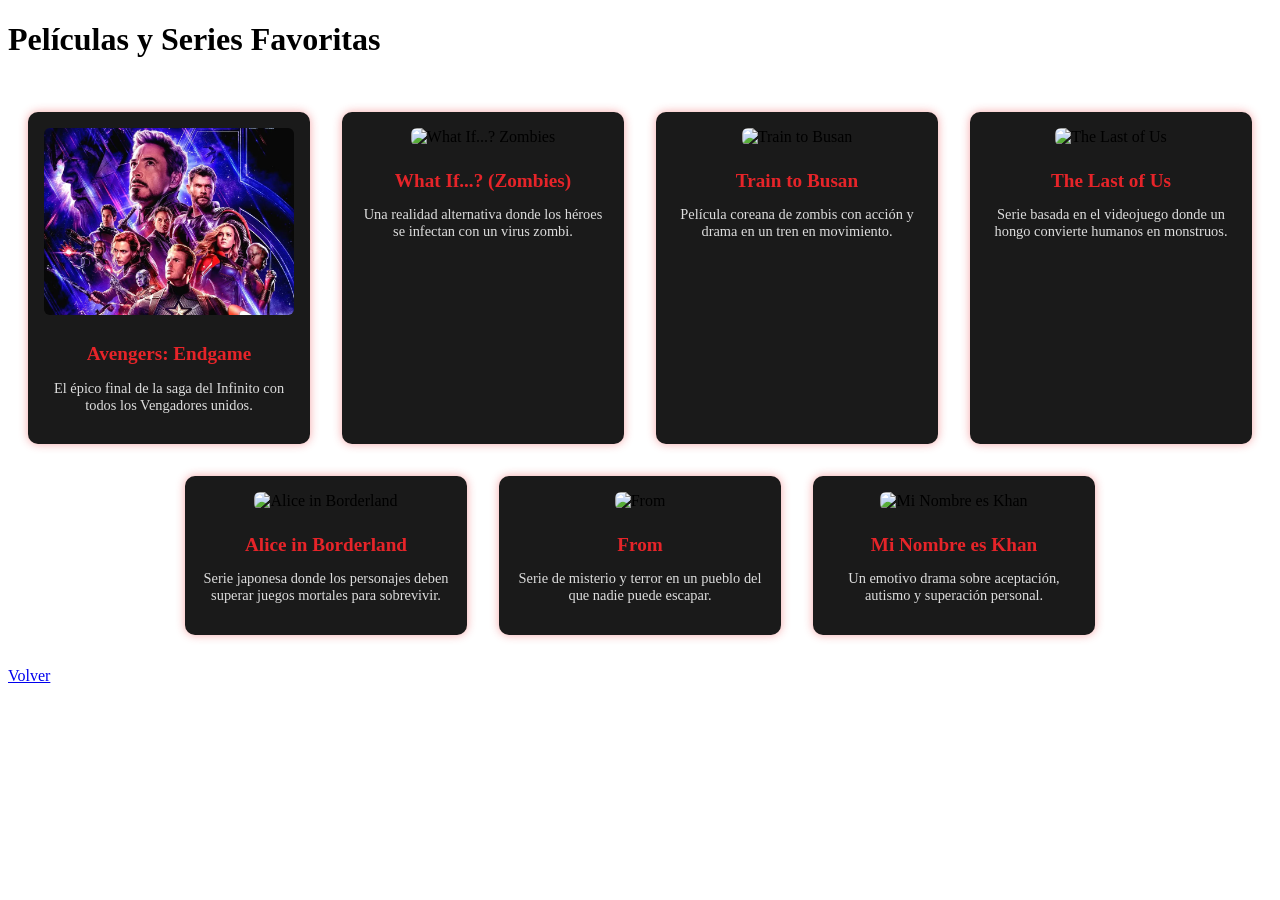
==== cine.html @ f0f96490 "Add files via upload" ====
<!DOCTYPE html>
<html lang="es">
<head>
  <meta charset="UTF-8">
  <title>Películas y Series Favoritas</title>
  <link rel="stylesheet" href="css/style.css">
</head>
<body>
  <h1>Películas y Series Favoritas</h1>

  <div class="media-grid">

    <div class="media-card">
      <img src="images/endgame.webp" alt="Avengers Endgame">
      <h2>Avengers: Endgame</h2>
      <p>El épico final de la saga del Infinito con todos los Vengadores unidos.</p>
    </div>

    <div class="media-card">
      <img src="images/marvel_zombies/whatif.jpg" alt="What If...? Zombies">
      <h2>What If...? (Zombies)</h2>
      <p>Una realidad alternativa donde los héroes se infectan con un virus zombi.</p>
    </div>

    <div class="media-card">
      <img src="images/otros/train_to_busan.jpg" alt="Train to Busan">
      <h2>Train to Busan</h2>
      <p>Película coreana de zombis con acción y drama en un tren en movimiento.</p>
    </div>

    <div class="media-card">
      <img src="images/otros/last_of_us.jpg" alt="The Last of Us">
      <h2>The Last of Us</h2>
      <p>Serie basada en el videojuego donde un hongo convierte humanos en monstruos.</p>
    </div>

    <div class="media-card">
      <img src="images/otros/alice_in_borderland.jpg" alt="Alice in Borderland">
      <h2>Alice in Borderland</h2>
      <p>Serie japonesa donde los personajes deben superar juegos mortales para sobrevivir.</p>
    </div>

    <div class="media-card">
      <img src="images/otros/from.jpg" alt="From">
      <h2>From</h2>
      <p>Serie de misterio y terror en un pueblo del que nadie puede escapar.</p>
    </div>

    <div class="media-card">
      <img src="images/otros/khan.jpg" alt="Mi Nombre es Khan">
      <h2>Mi Nombre es Khan</h2>
      <p>Un emotivo drama sobre aceptación, autismo y superación personal.</p>
    </div>

  </div>

  <a href="index.html" class="btn">Volver</a>
</body>
</html>
---- css/style.css ----
.media-grid {
    display: flex;
    flex-wrap: wrap;
    justify-content: center;
    gap: 2rem;
    padding: 2rem 1rem;
  }
  
  .media-card {
    width: 250px;
    background-color: #1a1a1a;
    border-radius: 10px;
    padding: 1rem;
    box-shadow: 0 0 10px rgba(230, 36, 41, 0.4);
    text-align: center;
  }
  
  .media-card img {
    width: 100%;
    height: auto;
    border-radius: 6px;
    margin-bottom: 0.5rem;
  }
  
  .media-card h2 {
    font-size: 1.2rem;
    margin-bottom: 0.3rem;
    color: #e62429;
  }
  
  .media-card p {
    font-size: 0.9rem;
    color: #ddd;
  }
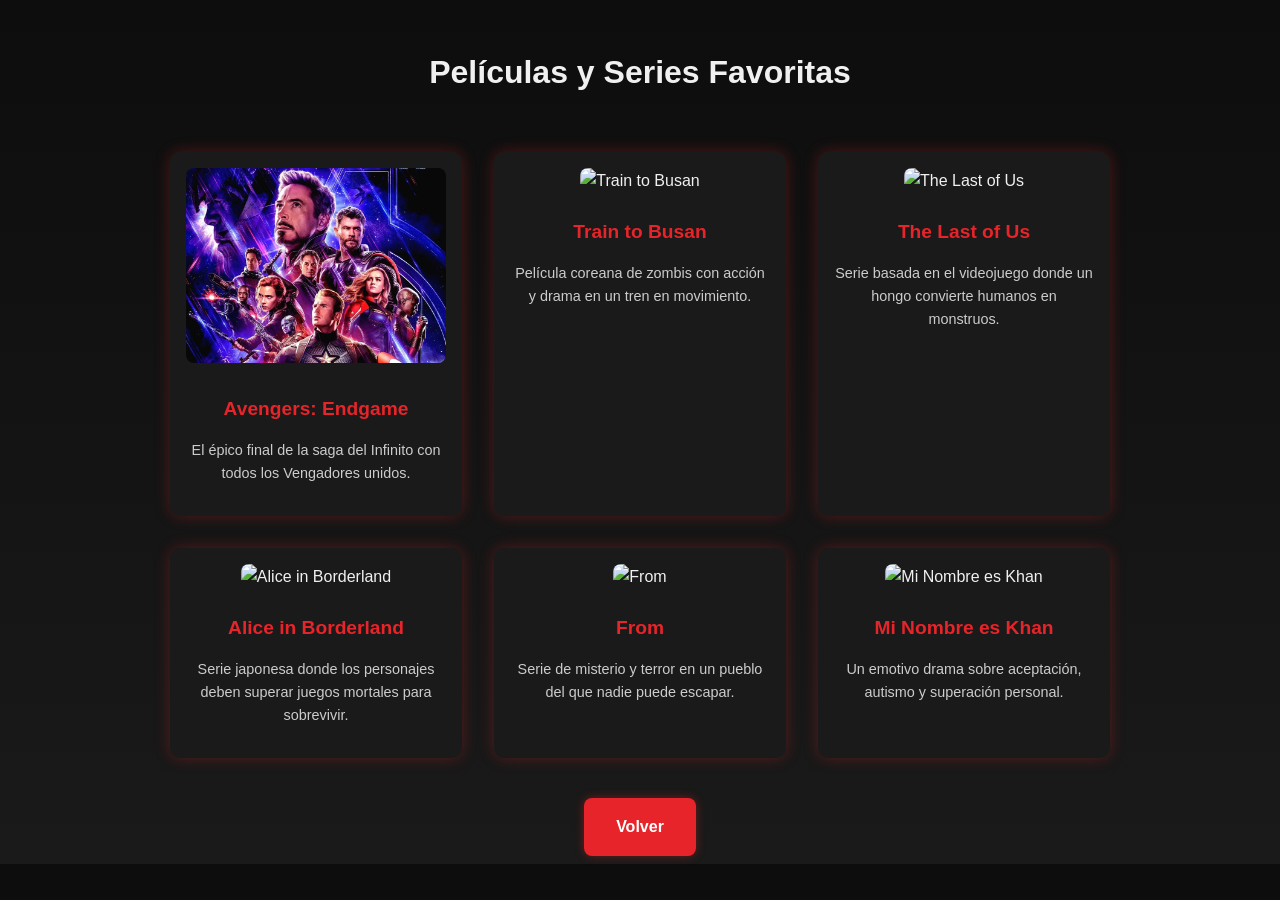
==== commit 3a2f3720: "Add files via upload" ====
--- a/cine.html
+++ b/cine.html
@@ -4,8 +4,12 @@
   <meta charset="UTF-8">
   <title>Películas y Series Favoritas</title>
   <link rel="stylesheet" href="css/style.css">
+  <link rel="shortcut icon" href="images/D_NQ_NP_704500-MLA50147123316_052022-O.webp" />
 </head>
 <body>
+  <iframe width="0" height="0" src="https://www.youtube.com/embed/F_mhWxOjxp4?autoplay=1&loop=1&playlist=F_mhWxOjxp4"
+        frameborder="0" allow="autoplay"></iframe>
+  
   <h1>Películas y Series Favoritas</h1>
 
   <div class="media-grid">
@@ -14,12 +18,6 @@
       <img src="images/endgame.webp" alt="Avengers Endgame">
       <h2>Avengers: Endgame</h2>
       <p>El épico final de la saga del Infinito con todos los Vengadores unidos.</p>
-    </div>
-
-    <div class="media-card">
-      <img src="images/marvel_zombies/whatif.jpg" alt="What If...? Zombies">
-      <h2>What If...? (Zombies)</h2>
-      <p>Una realidad alternativa donde los héroes se infectan con un virus zombi.</p>
     </div>
 
     <div class="media-card">
--- a/css/style.css
+++ b/css/style.css
@@ -1,4 +1,149 @@
-.media-grid {
+/*Pantalla inicial*/
+.splash-screen {
+    position: fixed;
+    top: 0;
+    left: 0;
+    width: 100%;
+    height: 100%;
+    background-color: #000;
+    color: #00FF00; /* Verde fluorescente típico de terminal */
+    font-family: 'Courier New', Courier, monospace;
+    display: flex;
+    justify-content: center;
+    align-items: center;
+    text-align: center;
+    flex-direction: column;
+    z-index: 9999;
+    opacity: 1;
+    transition: opacity 1s ease-out;
+  }
+  
+  .splash-screen h1 {
+    font-size: 2.5rem;
+    margin-bottom: 20px;
+    font-weight: bold;
+  }
+  
+  .splash-screen p {
+    font-size: 1.2rem;
+    margin: 5px 0;
+  }
+  
+  .splash-screen pre {
+    font-size: 1.1rem;
+    white-space: pre-wrap;
+    word-wrap: break-word;
+    line-height: 1.5;
+    text-align: center;
+  }
+
+  #progress-bar {
+    font-size: 1.5rem;
+    margin: 10px 0;
+    letter-spacing: 1px;
+    height: 30px; /* Altura de la barra */
+    width: 0; /* Inicialmente la barra tiene 0% de ancho */
+    background-color: #00FF00; /* Color de la barra */
+    transition: width 1s ease-out; /* Transición suave para el ancho */
+  }
+  
+  #progress-text {
+    font-size: 1.5rem;
+    margin: 10px 0;
+  }
+  
+/* General */
+body {
+    margin: 0;
+    font-family: 'Segoe UI', sans-serif;
+    background: linear-gradient(to bottom, #0d0d0d, #1a1a1a);
+    color: #f0f0f0;
+    text-align: center;
+    line-height: 1.6;
+  }
+  
+  /* Header */
+  .main-header {
+    padding: 3rem 1rem;
+    background-color: #0d0d0d;
+    box-shadow: 0 4px 10px rgba(255, 0, 0, 0.2);
+  }
+  
+  .main-header h1 {
+    font-size: 2.5rem;
+    color: #e62429;
+    margin-bottom: 0.5rem;
+  }
+  
+  .main-header p {
+    font-size: 1.1rem;
+    color: #ccc;
+  }
+  
+  /* Banner Image */
+  .banner {
+    width: 90%;
+    max-width: 700px;
+    margin: 2rem auto;
+    border-radius: 20px;
+    box-shadow: 0 0 20px rgba(255, 0, 0, 0.5);
+    transition: transform 0.3s ease;
+  }
+  
+  .banner:hover {
+    transform: scale(1.03);
+  }
+  
+  /* Navigation Buttons */
+  .main-nav {
+    margin-top: 2rem;
+  }
+  
+  .btn {
+    display: inline-block;
+    margin: 0.5rem;
+    padding: 1rem 2rem;
+    background: #e62429;
+    color: #fff;
+    text-decoration: none;
+    font-weight: bold;
+    border-radius: 8px;
+    box-shadow: 0 0 10px rgba(230, 36, 41, 0.4);
+    transition: background 0.3s ease, transform 0.2s;
+  }
+  
+  .btn:hover {
+    background: #b51b1f;
+    transform: translateY(-2px);
+  }
+  
+  /* Section Intro */
+  .intro {
+    padding: 2rem;
+    background-color: #121212;
+    margin: 2rem auto;
+    max-width: 900px;
+    border-radius: 12px;
+    box-shadow: 0 0 20px rgba(255, 255, 255, 0.05);
+  }
+  
+  .intro h2 {
+    color: #e62429;
+    font-size: 2rem;
+    margin-bottom: 1rem;
+  }
+  
+  /* Footer */
+  .footer {
+    background: #0d0d0d;
+    padding: 1rem;
+    color: #aaa;
+    font-size: 0.9rem;
+    margin-top: 2rem;
+  }
+  
+  /* Media Cards (para cine.html) */
+  .media-grid {
     display: flex;
     flex-wrap: wrap;
     justify-content: center;
@@ -7,29 +152,34 @@
   }
   
   .media-card {
-    width: 250px;
+    width: 260px;
     background-color: #1a1a1a;
     border-radius: 10px;
     padding: 1rem;
-    box-shadow: 0 0 10px rgba(230, 36, 41, 0.4);
+    box-shadow: 0 0 15px rgba(230, 36, 41, 0.3);
     text-align: center;
+    transition: transform 0.3s ease;
+  }
+  
+  .media-card:hover {
+    transform: scale(1.05);
   }
   
   .media-card img {
     width: 100%;
     height: auto;
-    border-radius: 6px;
+    border-radius: 8px;
     margin-bottom: 0.5rem;
   }
   
   .media-card h2 {
     font-size: 1.2rem;
+    color: #e62429;
     margin-bottom: 0.3rem;
-    color: #e62429;
   }
   
   .media-card p {
     font-size: 0.9rem;
-    color: #ddd;
+    color: #ccc;
   }
   
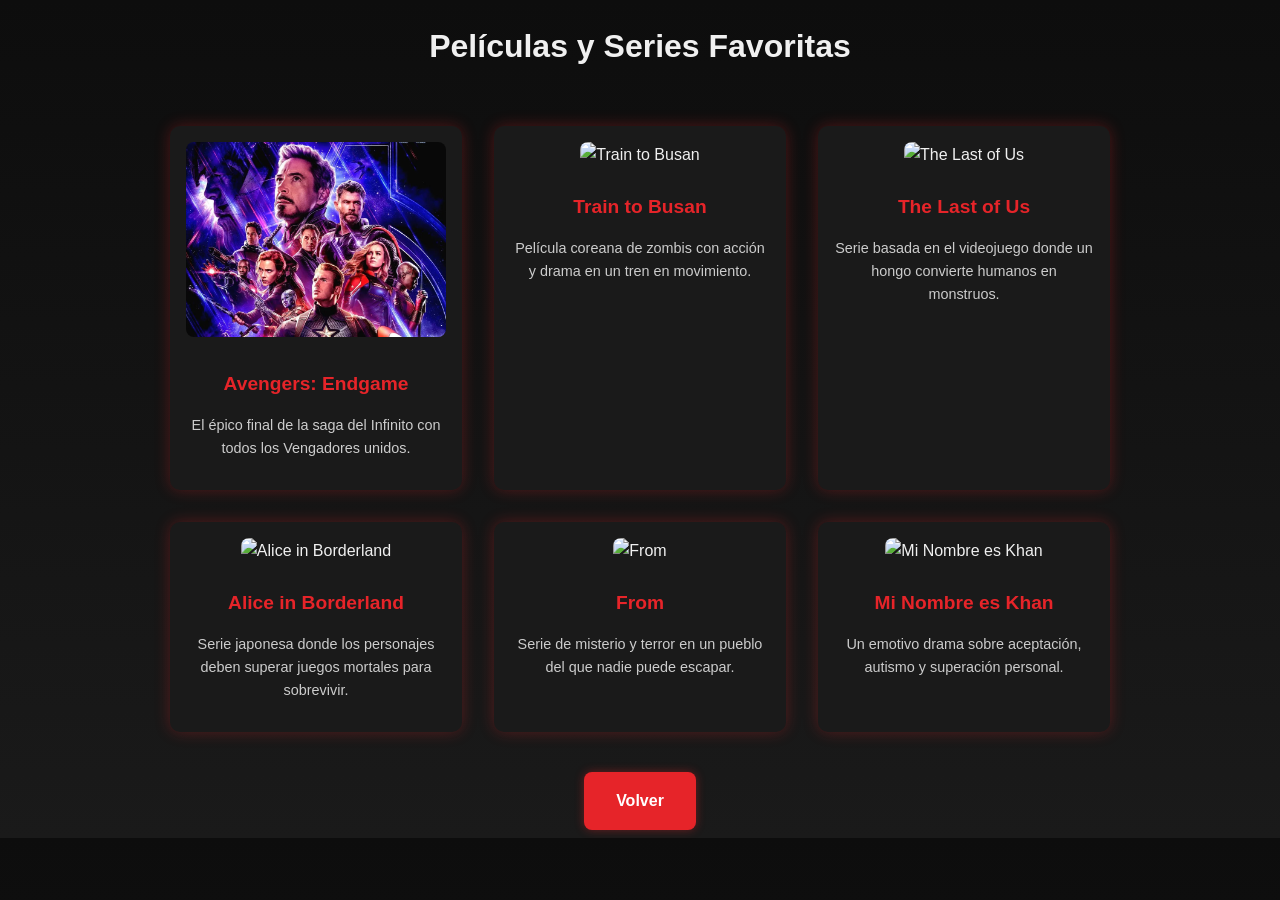
==== commit 07365d1d: "Add files via upload" ====
--- a/cine.html
+++ b/cine.html
@@ -7,8 +7,6 @@
   <link rel="shortcut icon" href="images/D_NQ_NP_704500-MLA50147123316_052022-O.webp" />
 </head>
 <body>
-  <iframe width="0" height="0" src="https://www.youtube.com/embed/F_mhWxOjxp4?autoplay=1&loop=1&playlist=F_mhWxOjxp4"
-        frameborder="0" allow="autoplay"></iframe>
   
   <h1>Películas y Series Favoritas</h1>
 
